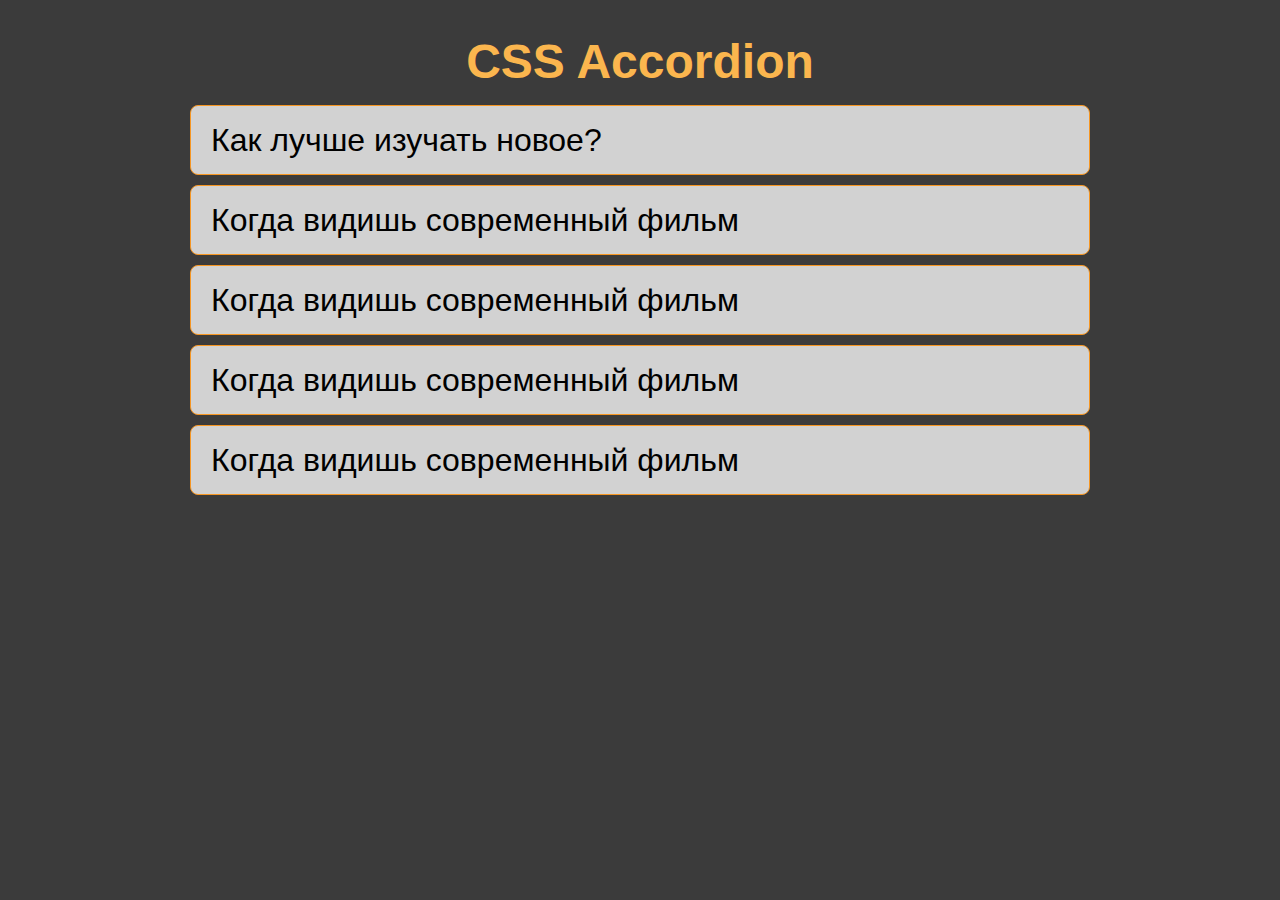
==== cssBayan/index.html @ 90e49b15 "feat: add html structure and some css (Fri, Mar 10, 2023 08:26:32 PM)" ====
<!DOCTYPE html>
<html lang="en">

<head>
  <meta charset="UTF-8">
  <link rel="stylesheet" href="style.css">
  <meta http-equiv="X-UA-Compatible" content="IE=edge">
  <meta name="viewport" content="width=device-width, initial-scale=1.0">
  <title>Bayan</title>
</head>

<body>
  <div class="bayan wraper">
    <h1 class="bayan__title-head">CSS Accordion</h1>
    <div class="bayan__item">
      <input class="bayan__input" type="checkbox" id="bayan_1">
      <label class="bayan__title" for="bayan_1">Как лучше изучать новое?</label>
      <div class="bayan__content">
        <img class="bayan__img" src="./1.gif" alt="gomer gif">
      </div>
    </div>
    <div class="bayan__item">
      <input class="bayan__input" type="checkbox" id="bayan_2">
      <label class="bayan__title" for="bayan_2">Когда видишь современный фильм</label>
      <div class="bayan__content">
        <img class="bayan__img" src="./1.gif" alt="gomer gif">
      </div>
    </div>
    <div class="bayan__item">
      <input class="bayan__input" type="checkbox" id="bayan_3">
      <label class="bayan__title" for="bayan_3">Когда видишь современный фильм</label>
      <div class="bayan__content">
        <img class="bayan__img" src="./1.gif" alt="gomer gif">
      </div>
    </div>
    <div class="bayan__item">
      <input class="bayan__input" type="checkbox" id="bayan_4">
      <label class="bayan__title" for="bayan_4">Когда видишь современный фильм</label>
      <div class="bayan__content">
        <img class="bayan__img" src="./1.gif" alt="gomer gif">
      </div>
    </div>
    <div class="bayan__item">
      <input class="bayan__input" type="checkbox" id="bayan_5">
      <label class="bayan__title" for="bayan_5">Когда видишь современный фильм</label>
      <div class="bayan__content">
        <img class="bayan__img" src="./1.gif" alt="gomer gif">
      </div>
    </div>
  </div>

  <!-- git commit -m "init: start create cssBayan `LANG=en_EN date +'(%a, %b
 %d, %Y %r)'`" -->
</body>

</html>
---- cssBayan/style.css ----
body {
  font-family: Arial, Verdana, Geneva, Tahoma, sans-serif;
  font-size: 16px;
  line-height: 130%;
  background-color: rgb(59, 59, 59);
}

*,
*::before,
*::after {
  box-sizing: border-box;
  padding: 0;
}

.bayan {
}
.wraper {
  display: flex;
  justify-content: center;
  align-items: center;
  flex-direction: column;
  max-width: 900px;
  margin: 20px auto;
}

.bayan__title-head {
  font-size: 3rem;
  color: rgb(251, 182, 78);
}

.bayan__item {
  display: flex;
  flex-wrap: wrap;
  flex-direction: column;
  width: 100%;
  background-color: rgb(210, 210, 210);
  border: 1px solid rgb(246, 150, 34);
  margin-bottom: 10px;
  border-radius: 8px;
}
.bayan__input {
  /* -webkit-appearance: none; */
  display: none;
}

.bayan__input:checked ~ .bayan__content {
  display: block;
}

.bayan__input:checked ~ .bayan__title {
  background-color: burlywood;
}

.bayan__title {
  display: block;
  padding: 10px 20px;
  font-size: 2rem;
  line-height: 150%;
  cursor: pointer;
  transition: ease-in-out 0.3s;
}

.bayan__title:hover {
  background-color: burlywood;
}

.bayan__content {
  display: none;
  justify-content: center;
  text-align: center;
  padding: 20px;
}

.bayan__content .bayan__img {
  width: 300px;
  height: 300px;
  object-fit: cover;
}
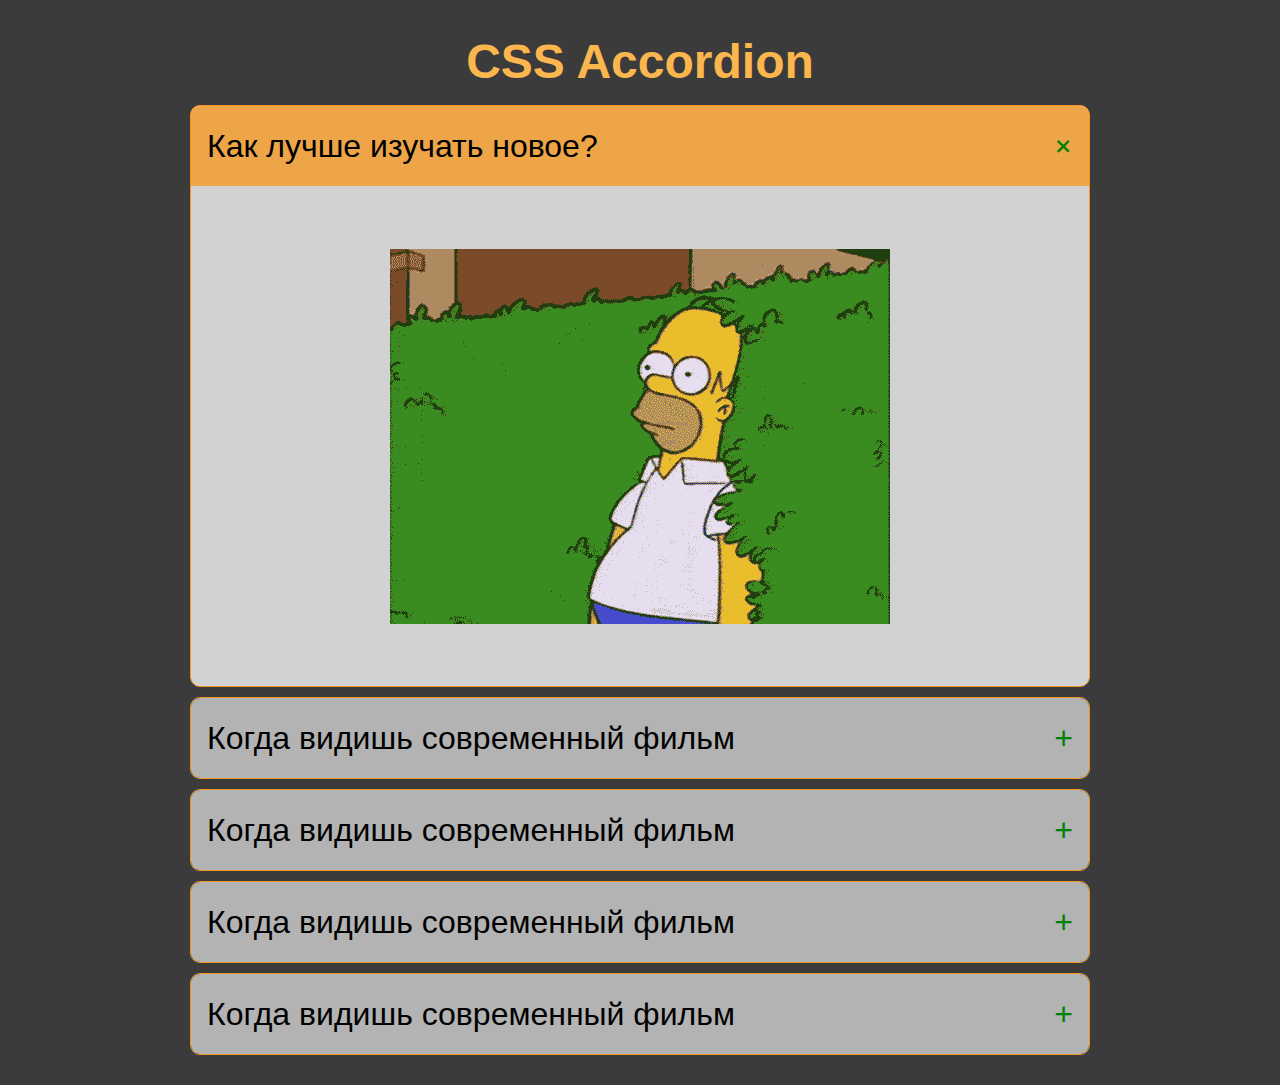
==== commit 30acbe4b: "fix: change some clasese html change css styles (Sat, Mar 11, 2023 01:15:49 PM)" ====
--- a/cssBayan/index.html
+++ b/cssBayan/index.html
@@ -13,38 +13,34 @@
   <div class="bayan wraper">
     <h1 class="bayan__title-head">CSS Accordion</h1>
     <div class="bayan__item">
-      <input class="bayan__input" type="checkbox" id="bayan_1">
-      <label class="bayan__title" for="bayan_1">Как лучше изучать новое?</label>
+      <input class="bayan__input" type="radio" id="bayan_1" name="bayan-radio" checked>
+      <label class="bayan__lable" for="bayan_1">Как лучше изучать новое?</label>
       <div class="bayan__content">
-        <img class="bayan__img" src="./1.gif" alt="gomer gif">
       </div>
     </div>
     <div class="bayan__item">
-      <input class="bayan__input" type="checkbox" id="bayan_2">
-      <label class="bayan__title" for="bayan_2">Когда видишь современный фильм</label>
+      <input class="bayan__input" type="radio" id="bayan_2" name="bayan-radio">
+      <label class="bayan__lable" for="bayan_2">Когда видишь современный фильм</label>
       <div class="bayan__content">
-        <img class="bayan__img" src="./1.gif" alt="gomer gif">
       </div>
     </div>
     <div class="bayan__item">
-      <input class="bayan__input" type="checkbox" id="bayan_3">
-      <label class="bayan__title" for="bayan_3">Когда видишь современный фильм</label>
+      <input class="bayan__input" type="radio" id="bayan_3" name="bayan-radio">
+      <label class="bayan__lable" for="bayan_3">Когда видишь современный фильм</label>
       <div class="bayan__content">
-        <img class="bayan__img" src="./1.gif" alt="gomer gif">
       </div>
     </div>
     <div class="bayan__item">
-      <input class="bayan__input" type="checkbox" id="bayan_4">
-      <label class="bayan__title" for="bayan_4">Когда видишь современный фильм</label>
+      <input class="bayan__input" type="radio" id="bayan_4" name="bayan-radio">
+      <label class="bayan__lable" for="bayan_4">Когда видишь современный фильм</label>
       <div class="bayan__content">
-        <img class="bayan__img" src="./1.gif" alt="gomer gif">
       </div>
     </div>
     <div class="bayan__item">
-      <input class="bayan__input" type="checkbox" id="bayan_5">
-      <label class="bayan__title" for="bayan_5">Когда видишь современный фильм</label>
+      <input class="bayan__input" type="radio" id="bayan_5" name="bayan-radio">
+      <label class="bayan__lable" for="bayan_5">Когда видишь современный фильм</label>
       <div class="bayan__content">
-        <img class="bayan__img" src="./1.gif" alt="gomer gif">
+
       </div>
     </div>
   </div>
--- a/cssBayan/style.css
+++ b/cssBayan/style.css
@@ -14,6 +14,7 @@
 
 .bayan {
 }
+
 .wraper {
   display: flex;
   justify-content: center;
@@ -21,11 +22,6 @@
   flex-direction: column;
   max-width: 900px;
   margin: 20px auto;
-}
-
-.bayan__title-head {
-  font-size: 3rem;
-  color: rgb(251, 182, 78);
 }
 
 .bayan__item {
@@ -36,44 +32,74 @@
   background-color: rgb(210, 210, 210);
   border: 1px solid rgb(246, 150, 34);
   margin-bottom: 10px;
-  border-radius: 8px;
+  border-radius: 10px;
+  overflow: hidden;
 }
+
 .bayan__input {
-  /* -webkit-appearance: none; */
   display: none;
 }
 
-.bayan__input:checked ~ .bayan__content {
-  display: block;
+.bayan__title-head {
+  font-size: 3rem;
+  color: rgb(251, 182, 78);
 }
 
-.bayan__input:checked ~ .bayan__title {
-  background-color: burlywood;
+.bayan__lable::after {
+  content: '\002B';
+  color: green;
+  text-align: center;
+  transition: ease-in-out 0.3s;
 }
 
-.bayan__title {
-  display: block;
-  padding: 10px 20px;
+.bayan__lable {
+  display: flex;
+  justify-content: space-between;
+  padding: 1rem;
   font-size: 2rem;
   line-height: 150%;
   cursor: pointer;
   transition: ease-in-out 0.3s;
+  background-color: rgb(180, 179, 179);
 }
 
-.bayan__title:hover {
+.bayan__content {
+  height: 0;
+
+  justify-content: center;
+  text-align: center;
+  padding: 0 1rem;
+  cursor: pointer;
+  transition: all 0.4s;
+  background-image: url('./1.gif');
+  background-repeat: no-repeat;
+  background-position: center;
+
+  /* background-color: rgb(36, 26, 26); */
+}
+
+.bayan__lable:hover {
   background-color: burlywood;
 }
 
-.bayan__content {
-  display: none;
-  justify-content: center;
-  text-align: center;
-  padding: 20px;
+.bayan__input:checked + .bayan__lable {
+  background-color: rgb(237, 165, 72);
 }
 
-.bayan__content .bayan__img {
-  width: 300px;
-  height: 300px;
-  object-fit: cover;
+.bayan__content:hover {
+  height: 500px;
+  background-color: rgb(255, 255, 255);
 }
 
+.bayan__lable:hover + .bayan__content {
+  background-color: rgb(255, 255, 255);
+  height: 500px;
+}
+
+.bayan__input:checked + .bayan__lable::after {
+  transform: rotate(45deg);
+}
+
+.bayan__input:checked ~ .bayan__content {
+  height: 500px;
+}
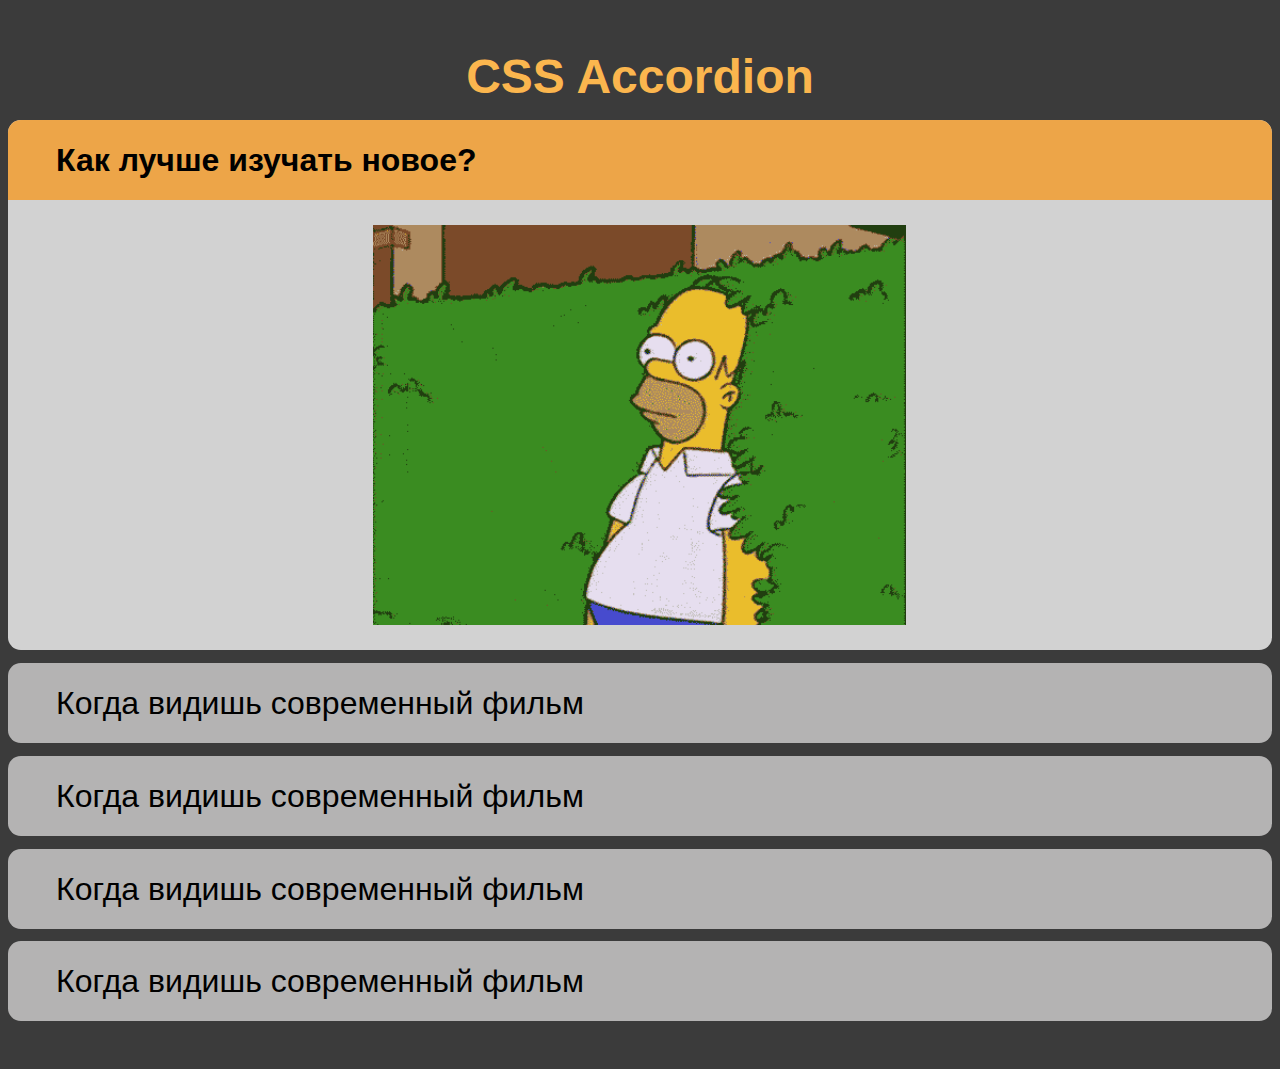
==== commit 65e3839d: "fix: change some tags ans clases html, change css styles (Sat, Mar 11, 2023 05:46:39 PM)" ====
--- a/cssBayan/index.html
+++ b/cssBayan/index.html
@@ -15,36 +15,34 @@
     <div class="bayan__item">
       <input class="bayan__input" type="radio" id="bayan_1" name="bayan-radio" checked>
       <label class="bayan__lable" for="bayan_1">Как лучше изучать новое?</label>
-      <div class="bayan__content">
-      </div>
+      <label class="bayan__content" for="bayan_1">
+      </label>
     </div>
     <div class="bayan__item">
       <input class="bayan__input" type="radio" id="bayan_2" name="bayan-radio">
       <label class="bayan__lable" for="bayan_2">Когда видишь современный фильм</label>
-      <div class="bayan__content">
-      </div>
+      <label class="bayan__content" for="bayan_2">
+      </label>
     </div>
     <div class="bayan__item">
       <input class="bayan__input" type="radio" id="bayan_3" name="bayan-radio">
       <label class="bayan__lable" for="bayan_3">Когда видишь современный фильм</label>
-      <div class="bayan__content">
-      </div>
+      <label class="bayan__content" for="bayan_3">
+      </label>
     </div>
     <div class="bayan__item">
       <input class="bayan__input" type="radio" id="bayan_4" name="bayan-radio">
       <label class="bayan__lable" for="bayan_4">Когда видишь современный фильм</label>
-      <div class="bayan__content">
-      </div>
+      <label class="bayan__content" for="bayan_4">
+      </label>
     </div>
     <div class="bayan__item">
       <input class="bayan__input" type="radio" id="bayan_5" name="bayan-radio">
       <label class="bayan__lable" for="bayan_5">Когда видишь современный фильм</label>
-      <div class="bayan__content">
-
-      </div>
+      <label class="bayan__content" for="bayan_5">
+      </label>
     </div>
   </div>
-
   <!-- git commit -m "init: start create cssBayan `LANG=en_EN date +'(%a, %b
  %d, %Y %r)'`" -->
 </body>
--- a/cssBayan/style.css
+++ b/cssBayan/style.css
@@ -1,6 +1,5 @@
 body {
   font-family: Arial, Verdana, Geneva, Tahoma, sans-serif;
-  font-size: 16px;
   line-height: 130%;
   background-color: rgb(59, 59, 59);
 }
@@ -12,16 +11,13 @@
   padding: 0;
 }
 
-.bayan {
-}
-
 .wraper {
   display: flex;
   justify-content: center;
   align-items: center;
   flex-direction: column;
-  max-width: 900px;
-  margin: 20px auto;
+  max-width: 1900px;
+  margin: 2.2rem auto;
 }
 
 .bayan__item {
@@ -30,9 +26,8 @@
   flex-direction: column;
   width: 100%;
   background-color: rgb(210, 210, 210);
-  border: 1px solid rgb(246, 150, 34);
-  margin-bottom: 10px;
-  border-radius: 10px;
+  margin-bottom: 0.8rem;
+  border-radius: 0.8rem;
   overflow: hidden;
 }
 
@@ -47,15 +42,16 @@
 
 .bayan__lable::after {
   content: '\002B';
-  color: green;
+  color: rgb(0, 0, 0);
   text-align: center;
   transition: ease-in-out 0.3s;
+  opacity: 0;
 }
 
 .bayan__lable {
   display: flex;
   justify-content: space-between;
-  padding: 1rem;
+  padding: 1rem 3rem;
   font-size: 2rem;
   line-height: 150%;
   cursor: pointer;
@@ -65,35 +61,44 @@
 
 .bayan__content {
   height: 0;
-
+  display: flex;
   justify-content: center;
   text-align: center;
   padding: 0 1rem;
   cursor: pointer;
-  transition: all 0.4s;
+  transition: all 0.7s;
   background-image: url('./1.gif');
   background-repeat: no-repeat;
   background-position: center;
-
-  /* background-color: rgb(36, 26, 26); */
+  background-size: auto 400px;
+  opacity: 0;
 }
 
-.bayan__lable:hover {
+/* Hover */
+
+.bayan:hover .bayan__lable {
   background-color: burlywood;
 }
 
-.bayan__input:checked + .bayan__lable {
-  background-color: rgb(237, 165, 72);
+.bayan:hover label::after {
+  opacity: 100;
 }
 
 .bayan__content:hover {
-  height: 500px;
-  background-color: rgb(255, 255, 255);
+  height: 50vh;
+  opacity: 100;
 }
 
 .bayan__lable:hover + .bayan__content {
-  background-color: rgb(255, 255, 255);
-  height: 500px;
+  height: 50vh;
+  opacity: 100;
+}
+
+/* Checked */
+
+.bayan__input:checked + .bayan__lable {
+  background-color: rgb(237, 165, 72);
+  font-weight: bold;
 }
 
 .bayan__input:checked + .bayan__lable::after {
@@ -101,5 +106,11 @@
 }
 
 .bayan__input:checked ~ .bayan__content {
-  height: 500px;
+  height: 50vh;
+  opacity: 100;
 }
+
+.bayan__item:hover > .bayan__content {
+  background-color: white;
+  height: 50vh;
+}
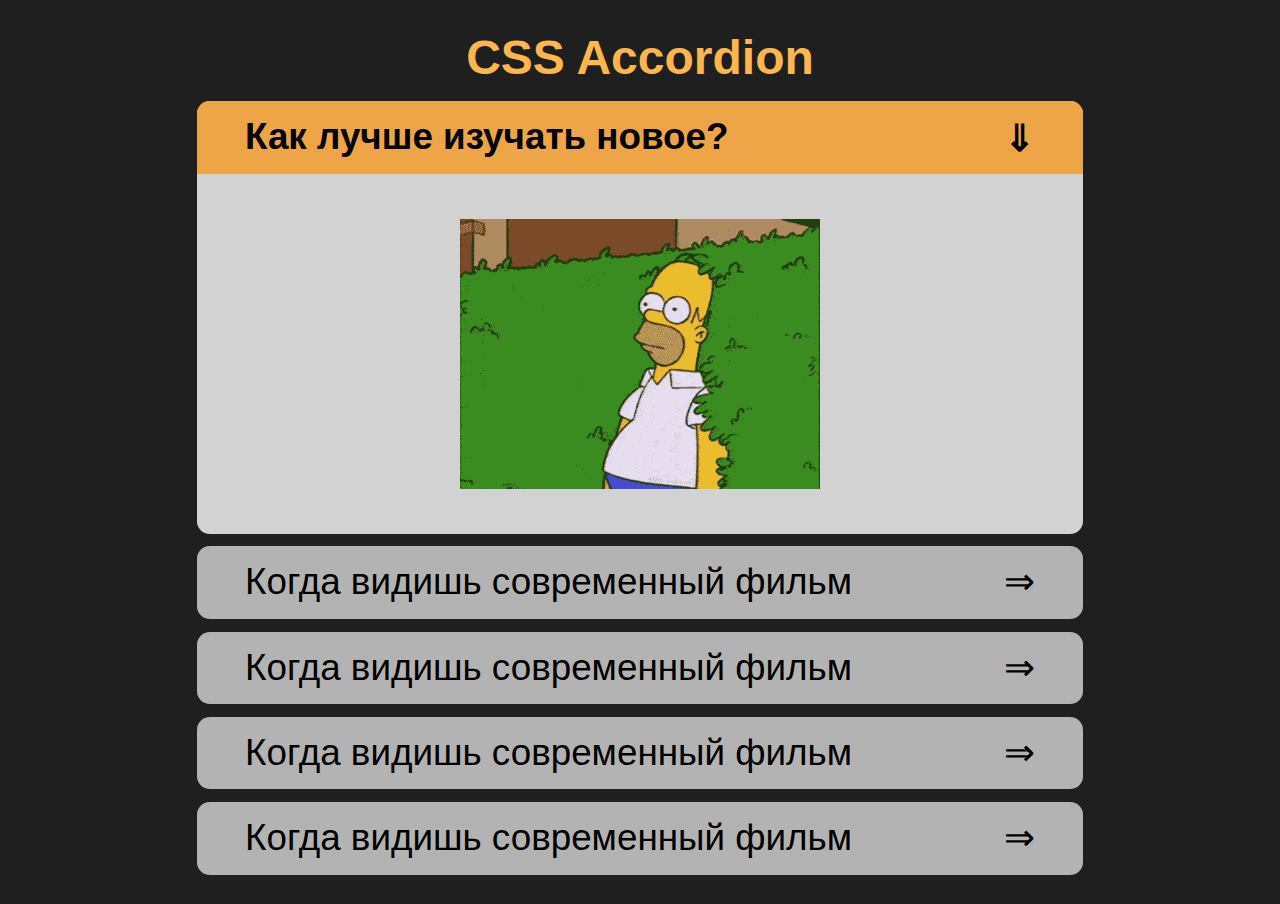
==== commit bb25f962: "feat: add adaptiv, fix class arrow, adding a feature for active elements (Sun, Mar 12, 2023 12:09:50" ====
--- a/cssBayan/index.html
+++ b/cssBayan/index.html
@@ -14,37 +14,36 @@
     <h1 class="bayan__title-head">CSS Accordion</h1>
     <div class="bayan__item">
       <input class="bayan__input" type="radio" id="bayan_1" name="bayan-radio" checked>
-      <label class="bayan__lable" for="bayan_1">Как лучше изучать новое?</label>
+      <label class="bayan__lable" for="bayan_1">Как лучше изучать новое?<span class="arrow">&rArr;</span></label>
       <label class="bayan__content" for="bayan_1">
       </label>
     </div>
     <div class="bayan__item">
       <input class="bayan__input" type="radio" id="bayan_2" name="bayan-radio">
-      <label class="bayan__lable" for="bayan_2">Когда видишь современный фильм</label>
+      <label class="bayan__lable" for="bayan_2">Когда видишь современный фильм<span class="arrow">&rArr;</span></label>
       <label class="bayan__content" for="bayan_2">
       </label>
     </div>
     <div class="bayan__item">
       <input class="bayan__input" type="radio" id="bayan_3" name="bayan-radio">
-      <label class="bayan__lable" for="bayan_3">Когда видишь современный фильм</label>
+      <label class="bayan__lable" for="bayan_3">Когда видишь современный фильм<span class="arrow">&rArr;</span></label>
       <label class="bayan__content" for="bayan_3">
       </label>
     </div>
     <div class="bayan__item">
       <input class="bayan__input" type="radio" id="bayan_4" name="bayan-radio">
-      <label class="bayan__lable" for="bayan_4">Когда видишь современный фильм</label>
+      <label class="bayan__lable" for="bayan_4">Когда видишь современный фильм<span class="arrow">&rArr;</span></label>
       <label class="bayan__content" for="bayan_4">
       </label>
     </div>
     <div class="bayan__item">
       <input class="bayan__input" type="radio" id="bayan_5" name="bayan-radio">
-      <label class="bayan__lable" for="bayan_5">Когда видишь современный фильм</label>
+      <label class="bayan__lable" for="bayan_5">Когда видишь современный фильм<span class="arrow">&rArr;</span></label>
       <label class="bayan__content" for="bayan_5">
       </label>
     </div>
   </div>
-  <!-- git commit -m "init: start create cssBayan `LANG=en_EN date +'(%a, %b
- %d, %Y %r)'`" -->
+
 </body>
 
 </html>--- a/cssBayan/style.css
+++ b/cssBayan/style.css
@@ -1,12 +1,12 @@
 body {
   font-family: Arial, Verdana, Geneva, Tahoma, sans-serif;
   line-height: 130%;
-  background-color: rgb(59, 59, 59);
+  background-color: rgb(31, 31, 31);
+  margin: 0;
+  padding: 0;
 }
 
-*,
-*::before,
-*::after {
+* {
   box-sizing: border-box;
   padding: 0;
 }
@@ -16,8 +16,9 @@
   justify-content: center;
   align-items: center;
   flex-direction: column;
-  max-width: 1900px;
-  margin: 2.2rem auto;
+  max-width: 950px;
+  margin: 0 auto;
+  padding: 1rem 2rem;
 }
 
 .bayan__item {
@@ -40,20 +41,19 @@
   color: rgb(251, 182, 78);
 }
 
-.bayan__lable::after {
-  content: '\002B';
+.arrow {
   color: rgb(0, 0, 0);
   text-align: center;
   transition: ease-in-out 0.3s;
-  opacity: 0;
+  opacity: 10;
 }
 
 .bayan__lable {
   display: flex;
   justify-content: space-between;
   padding: 1rem 3rem;
-  font-size: 2rem;
-  line-height: 150%;
+  font-size: 2.3rem;
+  line-height: 110%;
   cursor: pointer;
   transition: ease-in-out 0.3s;
   background-color: rgb(180, 179, 179);
@@ -70,47 +70,88 @@
   background-image: url('./1.gif');
   background-repeat: no-repeat;
   background-position: center;
-  background-size: auto 400px;
+  background-size: auto 30vh;
   opacity: 0;
 }
 
-/* Hover */
-
+/* ------ Hover ------ */
 .bayan:hover .bayan__lable {
   background-color: burlywood;
 }
 
-.bayan:hover label::after {
+.bayan:hover .arrow {
   opacity: 100;
 }
 
 .bayan__content:hover {
-  height: 50vh;
+  height: 40vh;
   opacity: 100;
 }
 
 .bayan__lable:hover + .bayan__content {
-  height: 50vh;
+  height: 40vh;
   opacity: 100;
 }
 
-/* Checked */
+.bayan__item:hover > .bayan__content {
+  background-color: white;
+  height: 40vh;
+}
 
+/* ------ Checked ------ */
 .bayan__input:checked + .bayan__lable {
   background-color: rgb(237, 165, 72);
   font-weight: bold;
 }
 
-.bayan__input:checked + .bayan__lable::after {
-  transform: rotate(45deg);
+.bayan__input:checked ~ .bayan__lable > .arrow {
+  transform: rotate(90deg);
 }
 
 .bayan__input:checked ~ .bayan__content {
-  height: 50vh;
+  height: 40vh;
   opacity: 100;
 }
 
-.bayan__item:hover > .bayan__content {
-  background-color: white;
-  height: 50vh;
+/* ------ Active ------ */
+.bayan__item:active {
+  color: rgba(79, 78, 78, 0.9);
 }
+
+.bayan__item:active > .bayan__content {
+  background-color: rgba(232, 217, 196, 0.9);
+  background-blend-mode: luminosity;
+}
+
+/* ------ Media ------ */
+@media (max-width: 820px) {
+  .bayan__title-head {
+    font-size: 2.5rem;
+  }
+
+  .bayan__lable {
+    padding: 1rem 2rem;
+    font-size: 1.8rem;
+    line-height: 90%;
+  }
+}
+
+@media (max-width: 320px) {
+  .wraper {
+    padding: 0.5rem 1rem;
+  }
+
+  .bayan__title-head {
+    font-size: 1.4rem;
+  }
+
+  .bayan__lable {
+    padding: 0.8rem 0.9rem;
+    font-size: 0.7rem;
+    line-height: 110%;
+  }
+
+  .bayan__item {
+    border-radius: 0.2rem;
+  }
+}
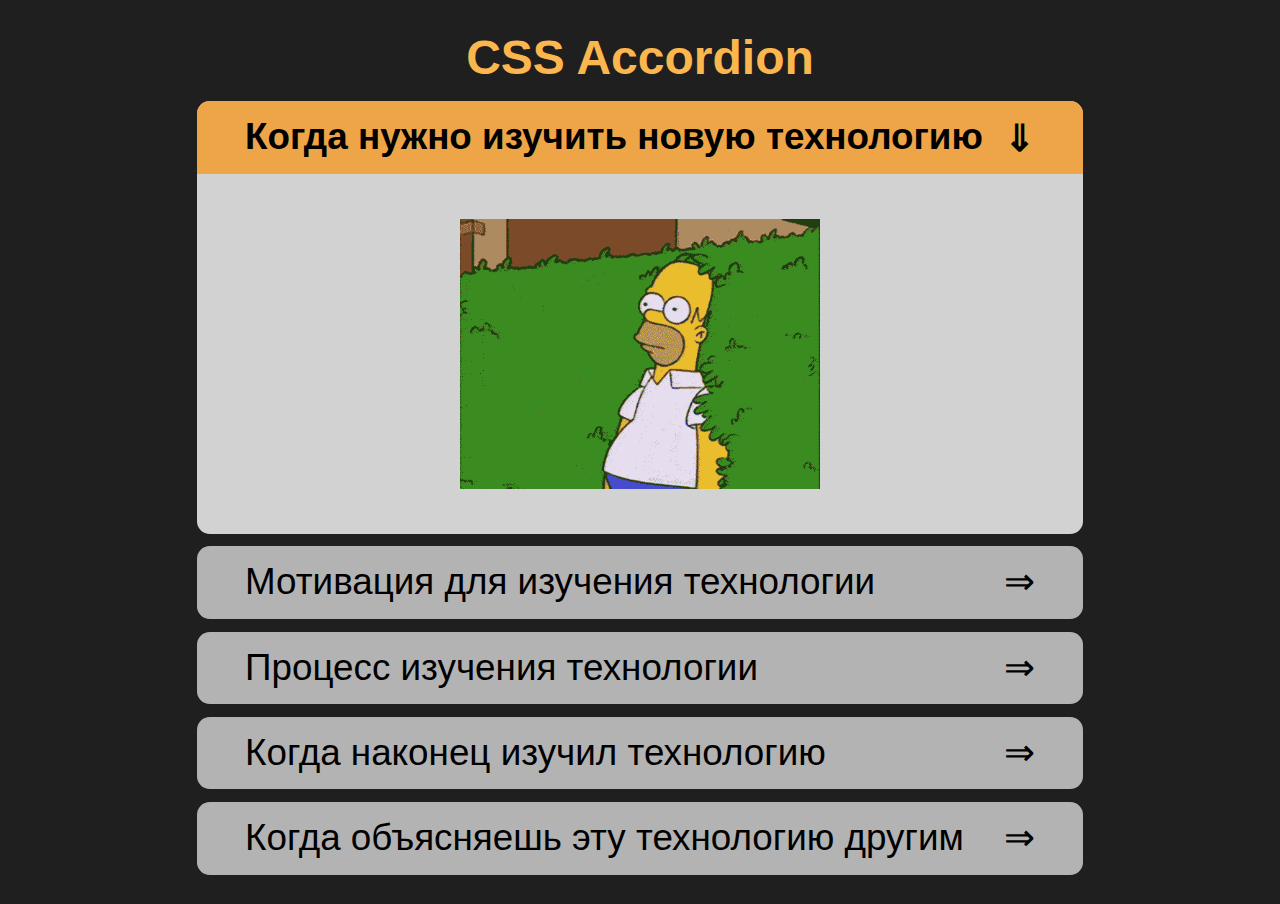
==== commit 272acc68: "fix: add images for all inputs (Sun, Mar 12, 2023 03:34:04 PM)" ====
--- a/cssBayan/index.html
+++ b/cssBayan/index.html
@@ -14,31 +14,31 @@
     <h1 class="bayan__title-head">CSS Accordion</h1>
     <div class="bayan__item">
       <input class="bayan__input" type="radio" id="bayan_1" name="bayan-radio" checked>
-      <label class="bayan__lable" for="bayan_1">Как лучше изучать новое?<span class="arrow">&rArr;</span></label>
+      <label class="bayan__lable" for="bayan_1">Когда нужно изучить новую технологию<span class="arrow">&rArr;</span></label>
       <label class="bayan__content" for="bayan_1">
       </label>
     </div>
     <div class="bayan__item">
       <input class="bayan__input" type="radio" id="bayan_2" name="bayan-radio">
-      <label class="bayan__lable" for="bayan_2">Когда видишь современный фильм<span class="arrow">&rArr;</span></label>
+      <label class="bayan__lable" for="bayan_2">Мотивация для изучения технологии<span class="arrow">&rArr;</span></label>
       <label class="bayan__content" for="bayan_2">
       </label>
     </div>
     <div class="bayan__item">
       <input class="bayan__input" type="radio" id="bayan_3" name="bayan-radio">
-      <label class="bayan__lable" for="bayan_3">Когда видишь современный фильм<span class="arrow">&rArr;</span></label>
+      <label class="bayan__lable" for="bayan_3">Процесс изучения технологии<span class="arrow">&rArr;</span></label>
       <label class="bayan__content" for="bayan_3">
       </label>
     </div>
     <div class="bayan__item">
       <input class="bayan__input" type="radio" id="bayan_4" name="bayan-radio">
-      <label class="bayan__lable" for="bayan_4">Когда видишь современный фильм<span class="arrow">&rArr;</span></label>
+      <label class="bayan__lable" for="bayan_4">Когда наконец изучил технологию<span class="arrow">&rArr;</span></label>
       <label class="bayan__content" for="bayan_4">
       </label>
     </div>
     <div class="bayan__item">
       <input class="bayan__input" type="radio" id="bayan_5" name="bayan-radio">
-      <label class="bayan__lable" for="bayan_5">Когда видишь современный фильм<span class="arrow">&rArr;</span></label>
+      <label class="bayan__lable" for="bayan_5">Когда объясняешь эту технологию другим<span class="arrow">&rArr;</span></label>
       <label class="bayan__content" for="bayan_5">
       </label>
     </div>
--- a/cssBayan/style.css
+++ b/cssBayan/style.css
@@ -67,11 +67,30 @@
   padding: 0 1rem;
   cursor: pointer;
   transition: all 0.7s;
-  background-image: url('./1.gif');
   background-repeat: no-repeat;
   background-position: center;
   background-size: auto 30vh;
   opacity: 0;
+  background-repeat: no-repeat;
+  background-position: center;
+  background-size: auto 30vh;
+}
+
+#bayan_1 ~ .bayan__content {
+  background-image: url('./images/new_technology.gif');
+}
+
+#bayan_2 ~ .bayan__content {
+  background-image: url('./images/you_are_progmrammer.jpg');
+}
+#bayan_3 ~ .bayan__content {
+  background-image: url('./images/learning.png');
+}
+#bayan_4 ~ .bayan__content {
+  background-image: url('./images/completed.gif');
+}
+#bayan_5 ~ .bayan__content {
+  background-image: url('./images/teach_other.jpg');
 }
 
 /* ------ Hover ------ */
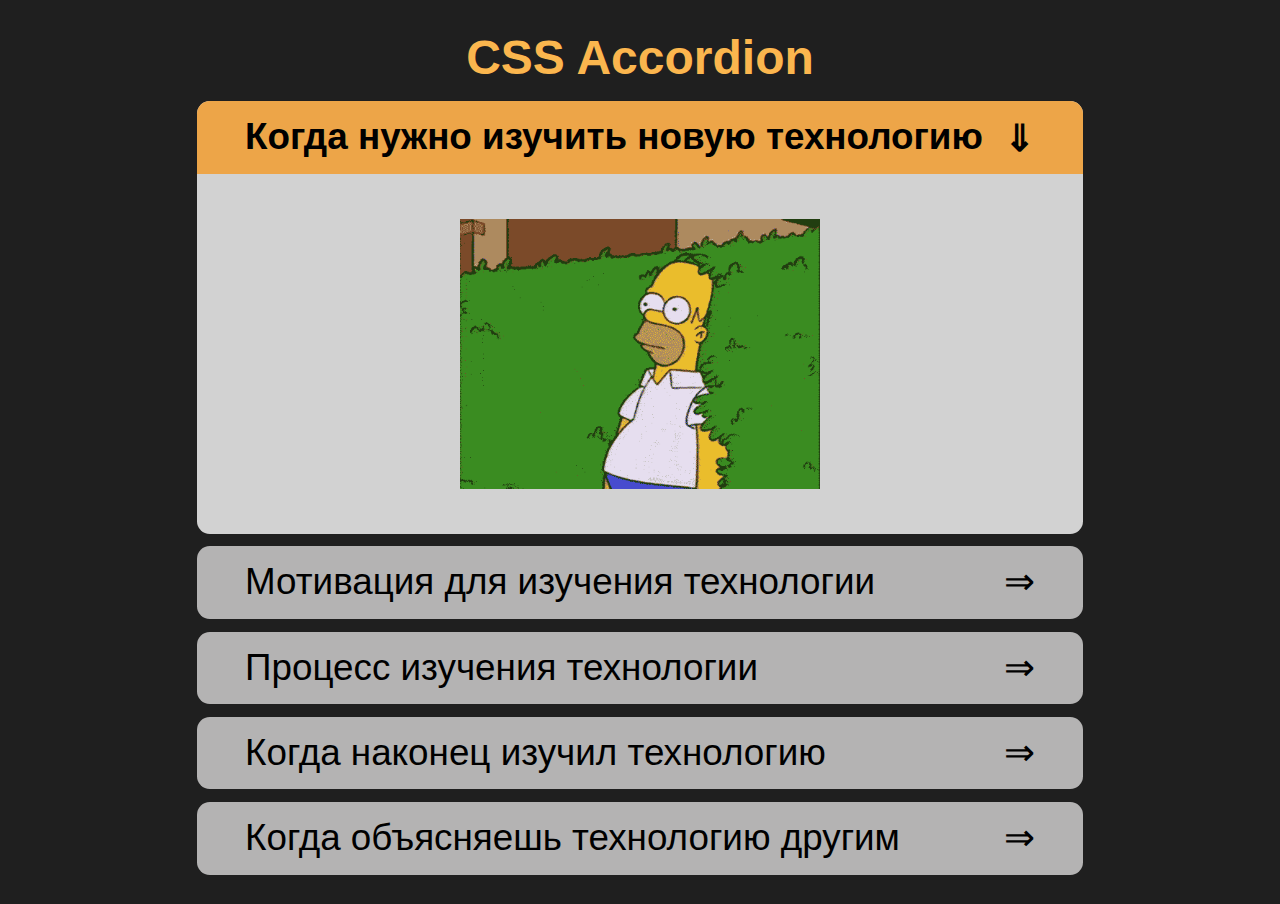
==== commit 56903a7f: "fix: fix readme.md, fix adaptiv (Sun, Mar 12, 2023 07:16:59 PM)" ====
--- a/cssBayan/index.html
+++ b/cssBayan/index.html
@@ -38,7 +38,7 @@
     </div>
     <div class="bayan__item">
       <input class="bayan__input" type="radio" id="bayan_5" name="bayan-radio">
-      <label class="bayan__lable" for="bayan_5">Когда объясняешь эту технологию другим<span class="arrow">&rArr;</span></label>
+      <label class="bayan__lable" for="bayan_5">Когда объясняешь технологию другим<span class="arrow">&rArr;</span></label>
       <label class="bayan__content" for="bayan_5">
       </label>
     </div>
--- a/cssBayan/style.css
+++ b/cssBayan/style.css
@@ -143,7 +143,7 @@
 }
 
 /* ------ Media ------ */
-@media (max-width: 820px) {
+@media (max-width: 920px) {
   .bayan__title-head {
     font-size: 2.5rem;
   }
@@ -155,7 +155,27 @@
   }
 }
 
-@media (max-width: 320px) {
+@media (max-width: 720px) {
+  .wraper {
+    padding: 0.75rem 1.5rem;
+  }
+
+  .bayan__title-head {
+    font-size: 1.8rem;
+  }
+
+  .bayan__lable {
+    padding: 0.8rem 1.3rem;
+    font-size: 1.3rem;
+    line-height: 110%;
+  }
+
+  .bayan__item {
+    border-radius: 0.4rem;
+  }
+}
+
+@media (max-width: 500px) {
   .wraper {
     padding: 0.5rem 1rem;
   }
